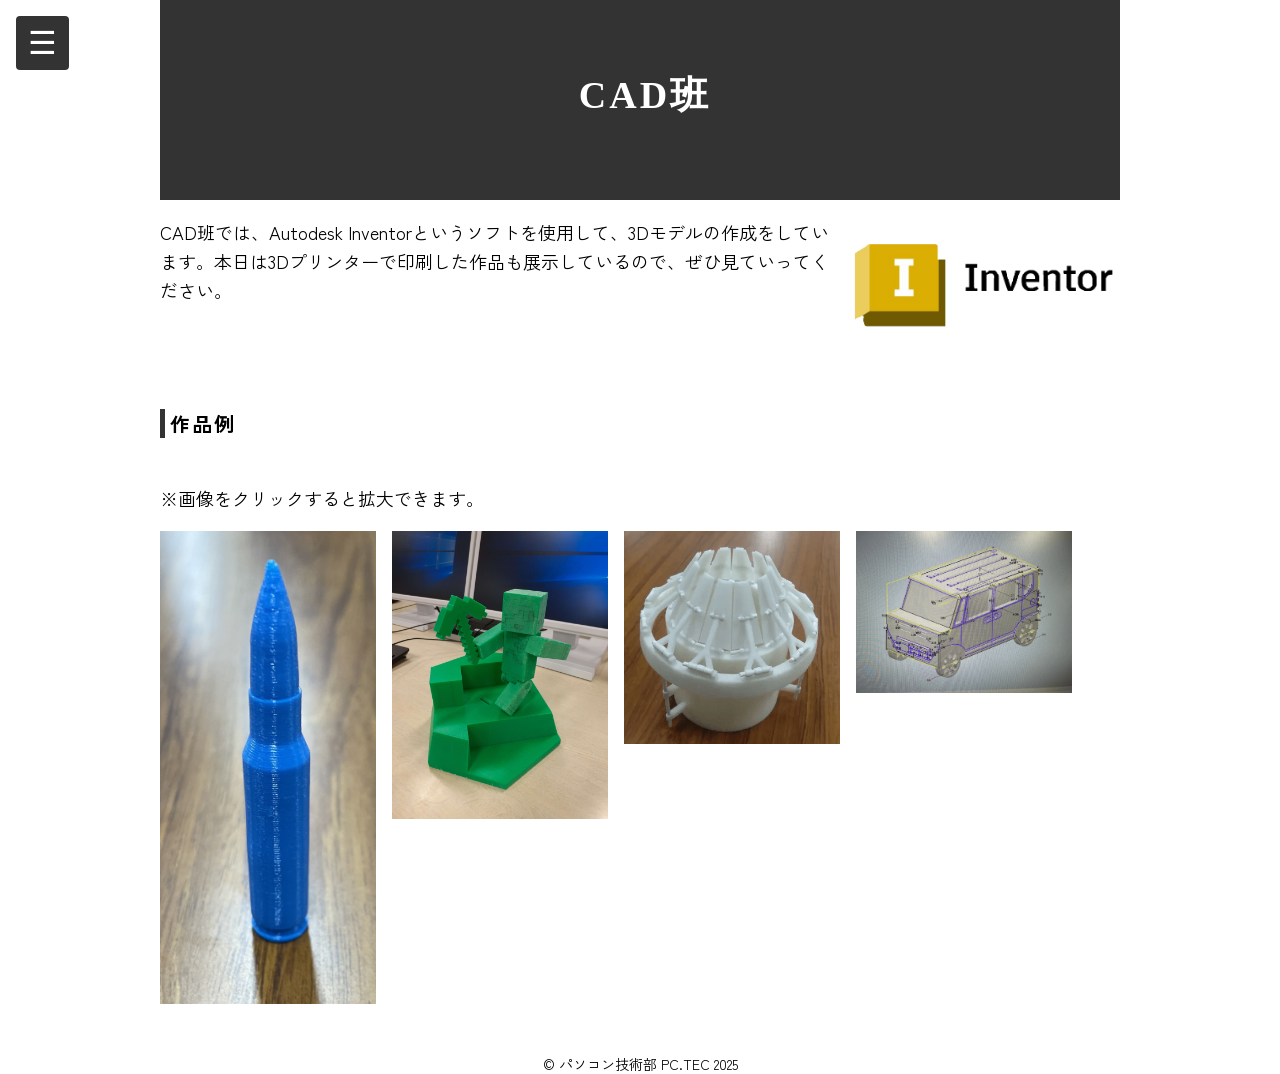
==== 3d_cad squad.html @ 846a269f "20250821,1609" ====
<!DOCTYPE html>


<head>
  <meta charset="UTF-8">
  <title>パソコン技術部</title>
  <link rel="stylesheet" href="./hey!.css">
  <meta name="viewport" content="width=device-width, initial-scale=1">

  <!--Google Fontsの呼び出しというかなんというか-->
  <link rel="preconnect" href="https://fonts.googleapis.com">
  <link rel="preconnect" href="https://fonts.gstatic.com" crossorigin>
  <link href="https://fonts.googleapis.com/css2?family=BIZ+UDPGothic&family=Bebas+Neue&family=Dancing+Script:wght@400..700&family=Zen+Kaku+Gothic+New&family=Zen+Old+Mincho&display=swap" rel="stylesheet">
</head>


<body>
  <div class="wrapper">
    <header class="header">
    <center><h1>CAD班</h1></center>
  </header>
    <button id="menu_button" class="menu_button">☰</button>
    <nav id="side_menu" class="side_menu">
    <ul>
      <li><a href="index.html">トップページ</a></li>
      <li><a href="game squad.html">ゲーム班</a></li>
      <li><a href="illust squad.html">イラスト班</a></li>
      <li><a href="3d_cad squad.html">CAD班</a></li>
      <li><a href="media squad.html">メディア班</a></li>
    </ul>
  </nav>
  <img src="Inventor_Logo.png" width="" class="logo">
  <p>CAD班では、Autodesk Inventorというソフトを使用して、3Dモデルの作成をしています。本日は3Dプリンターで印刷した作品も展示しているので、ぜひ見ていってください。
    <br>
    <br>
    <br>
    <h6>作品例</h6>
    <p>※画像をクリックすると拡大できます。</p>
    <div class="sakuhin">
      
      <br>
      <img src="cad1.jpg" class="sakuhin">
      <img src="cad2.jpg" class="sakuhin">
      <img src="cad3.png" class="sakuhin">
      <img src="cad8.png" class="sakuhin">
    </div>
  </p>
    
    <div id="kakudai" class="kakudai">
      <span class="close">&times;</span>
      <img class="kakudai-content" id="kakudai-img">
    </div>  

  <footer class="footer"><center>&copy; パソコン技術部 PC.TEC 2025</center></footer>

<script src="script.js"></script>
  </div>
  </body>
---- hey!.css ----
@charset "UTF-8";
  
  /* 基本設定 */
html {
	font-family: sans-serif;
}

html * {
	box-sizing: border-box;
}

/*フォントファイル（otf）埋め込み侍*/
@font-face {
  font-family: 'Makinas-4-Square';/*フォント名日本語OK*/
  src: url(Makinas-4-Square.otf);/*フォントファイルパス*/
}

/*Google Fonts使っちゃおっかなぁぁぁぁ*/
.biz-udpgothic-regular {
  font-family: "BIZ UDPGothic", sans-serif;
  font-weight: 400;
  font-style: normal;
}
.zen-kaku-gothic-new-regular {
  font-family: "Zen Kaku Gothic New", sans-serif;
  font-weight: 400;
  font-style: normal;
}
.zen-old-mincho-regular {
  font-family: "Zen Old Mincho", serif;
  font-weight: 400;
  font-style: normal;
}
.bebas-neue-regular {
  font-family: "Bebas Neue", sans-serif;
  font-weight: 400;
  font-style: normal;
}
/*Dancing Scriptのみ常にエラー起きるけど気にしなくていいです*/
.dancing-script-<uniquifier> {
  font-family: "Dancing Script", cursive;
  font-optical-sizing: auto;
  font-weight: <weight>;
  font-style: normal;
}


/*ここから先が本番*/

body {
  font-family: sans-serif;  
  
	margin:  0 0 0 0;
	color: #000;
  background-color: #fff;
}

.menu_button {
  position: fixed;
  top: 16px;
  left: 16px;
  z-index: 1001;
  background-color: #333;
  color: #fff;
  font-family: sans-serif;
  font-size: 32px;
  border: none;
  padding: 8px 12px;
  cursor: pointer;
  border-radius: 4px;
}

.side_menu{
  position: fixed;
  top: 0;
  left: -250px; /* 非表示 */
  width: 250px;
  height: 100%;
  background-color: #333;
  color: white;
  transition: left 0.3s ease;
  z-index: 1000;
  padding: 60px 16px 16px;
}

.side_menu ul {
  list-style: none;
  padding-left: 20px;
  margin: 0;
}

.side_menu li {
  margin: 50px 0;
}

.side_menu a {
  color: white;
  text-decoration: none;
  font-family: "Zen Kaku Gothic New";
  font-size: 18px;
  transition: background-color 0.3s ease, color 0.3s ease; /* ホバーした時のアニメーション！アニメーションって...ンフーンフフフフフ */
}

.side_menu a:hover {
  color: #000;
  background-color: #fff;
  font-weight: bold;
  font-size: 22px;
}

.side_menu.open {
  left: 0;
}

.header {
  width: auto;
  height: 200px;
  background-color: #333;
  color: white;
  padding: 40px 0; /* 少し大きめに */
}

.header h1 {
  font-family: "Zen Kaku Gothic New ";
  font-weight: bold;
  font-size: 38px;
  margin: 0 0 0 0;
  padding-top: 30px;
  color: white;
  letter-spacing: 3px;
}

.scroll_shiro {
  font-family: "Makinas-4-Square";
  font-size: 18px;
  font-weight: bold;
  font-style: italic;
  margin: 0 0 0 0;  
  padding-top: 300px;
  letter-spacing: 2px;
}

.shitayajirushi {
  font-family: "Makinas-4-Square";
  font-size: 18px;
  font-weight: bold;
  font-style: normal;
}

p,h1,h2,h3,h4,h5,h6 {
	margin-top: 10;
}
  
p {
  line-height: 1.6;
  font-size: 18px;
  font-family: "Zen Kaku Gothic New";
  font-style: normal;
  
}

.logo {
    float: right;
	max-width: 30%;
	height: auto;
	padding: 0 0 0 1em;		/* 文字と画像との余白 */
}

.sakuhin{
    font-family: "Zen Kaku Gothic New";
    color: #000;
    font-weight: bold;
	  max-width: 50%;
	  height: fit-content;
	  padding: 0 1em 1em 0;		/* 文字と画像との余白 */
    display: flex;

}

.kakudai{
  display: none;
  position: fixed;
  z-index: 2000; /* サイドメニューより上に表示 */
  left: 0;
  top: 0;
  width: 100%;
  height: 100%;
  background-color: rgba(0, 0, 0, 0.8);
  justify-content: center;
  align-items: center;
}

.kakudai-content{
  display: block;
  margin: auto;
  max-width: 90%;
  max-height: 80vh;
  border-radius: 10px;
  box-shadow: 0 0 10px #fff;
}

.kakudai.open{
  display: flex;
}

.close {
  position: absolute;
  top: 30px;
  right: 50px;
  color: #fff;
  font-size: 40px;
  font-weight: bold;
  cursor: pointer;
}

h6{
    font-family: "Zen Kaku Gothic New";
    font-size: 20px;
    font-weight: bold;
    letter-spacing: 2px;
    border-left: #333 solid 5px;
    padding-left: 5px;
}


h2{
    font-family: "Zen Kaku Gothic New";
    font-size: 20px;
    font-weight: bold;
    letter-spacing: 2px;
    border-left: #333 solid 5px;
    padding-left: 5px;
}

.pspr{
  float: right;
  max-width: 15%;
	height: auto;
	padding: 0 1em 1em 0;		/* 文字と画像との余白 */
  display: flex;
}

h1{
  font-size: 30px;
  color: #fff;
  font-weight: bold;
  margin-left: 0;
  
  padding-left: 10px;
  
  letter-spacing: 2px;
  
}

footer{
  font-size: 14px;
  font-family: "Zen Kaku Gothic New";
}

.container {
  max-width: 1200px;
  margin: 0 auto;
  padding: 16px;
}

.flex-box {
  display: flex;
  flex-wrap: wrap;
  gap: 16px;
}
.wrapper {
	margin:	0 auto 0 auto;		/* 余白（変えなくてよい） */
	max-width: 960px;		/* 最大表示幅（変えなくてよい） */
}
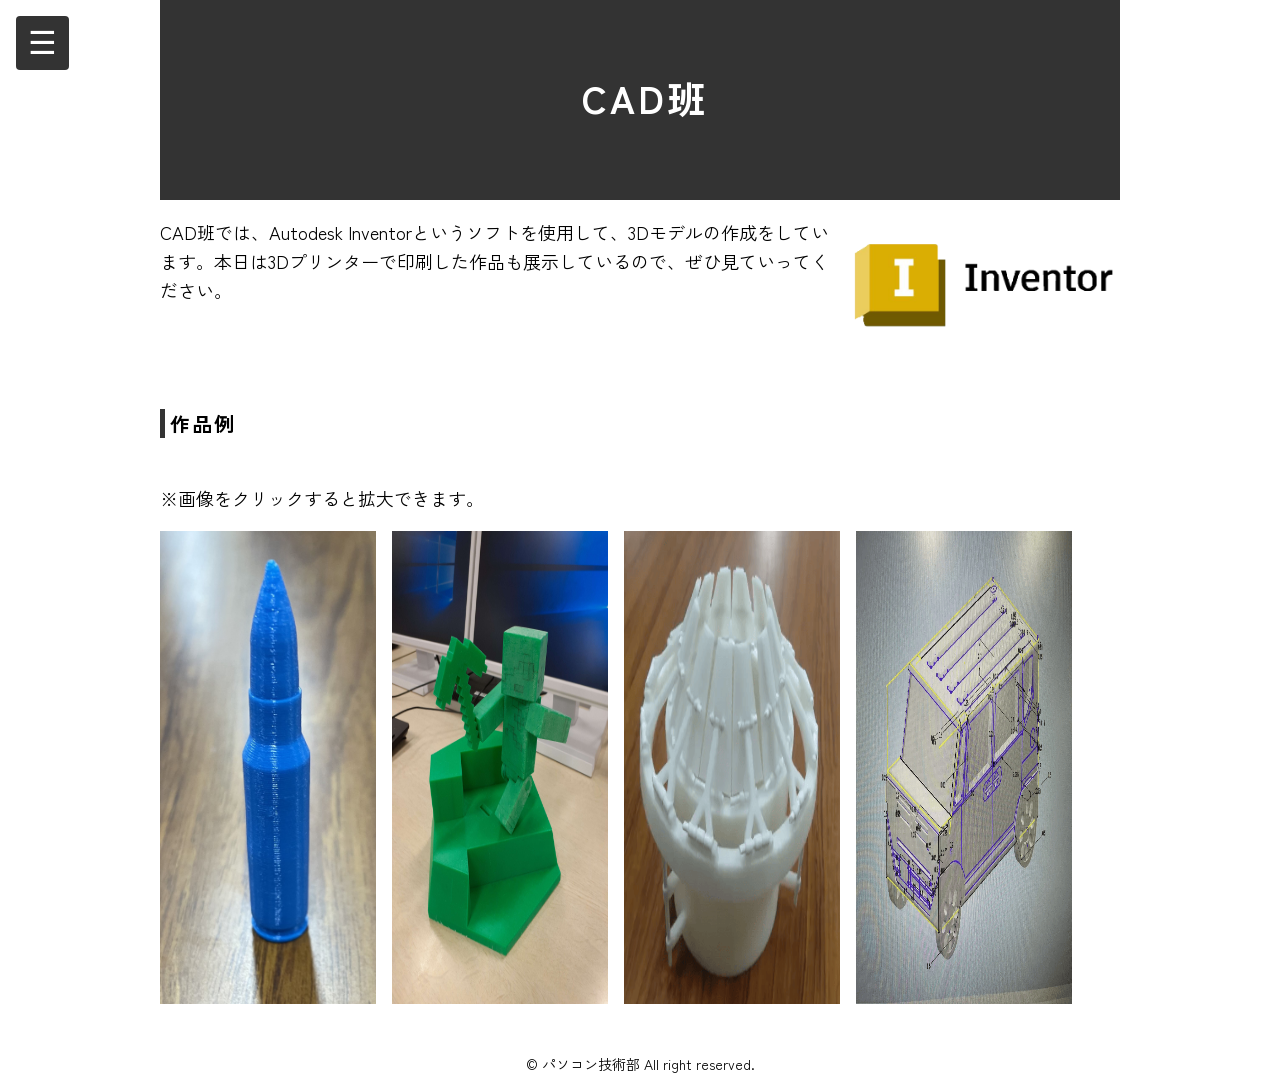
==== commit 9d3ca37a: "Update 3d_cad squad.html" ====
--- a/3d_cad squad.html
+++ b/3d_cad squad.html
@@ -3,7 +3,7 @@
 
 <head>
   <meta charset="UTF-8">
-  <title>パソコン技術部</title>
+  <title>CAD班 --パソコン技術部</title>
   <link rel="stylesheet" href="./hey!.css">
   <meta name="viewport" content="width=device-width, initial-scale=1">
 
@@ -51,8 +51,10 @@
       <img class="kakudai-content" id="kakudai-img">
     </div>  
 
-  <footer class="footer"><center>&copy; パソコン技術部 PC.TEC 2025</center></footer>
+  <footer class="footer"><center>&copy; パソコン技術部 All right reserved.</center></footer>
 
 <script src="script.js"></script>
   </div>
-  </body> +
+  </body> 
+
--- a/hey!.css
+++ b/hey!.css
@@ -121,7 +121,7 @@
 }
 
 .header h1 {
-  font-family: "Zen Kaku Gothic New ";
+  font-family: "Zen Kaku Gothic New";
   font-weight: bold;
   font-size: 38px;
   margin: 0 0 0 0;
@@ -171,7 +171,7 @@
     color: #000;
     font-weight: bold;
 	  max-width: 50%;
-	  height: fit-content;
+	  height: auto;
 	  padding: 0 1em 1em 0;		/* 文字と画像との余白 */
     display: flex;
 
@@ -245,7 +245,7 @@
   color: #fff;
   font-weight: bold;
   margin-left: 0;
-  
+  font-family:"Zen Kaku Gothic New";
   padding-left: 10px;
   
   letter-spacing: 2px;
@@ -271,4 +271,6 @@
 .wrapper {
 	margin:	0 auto 0 auto;		/* 余白（変えなくてよい） */
 	max-width: 960px;		/* 最大表示幅（変えなくてよい） */
-}+
+}
+
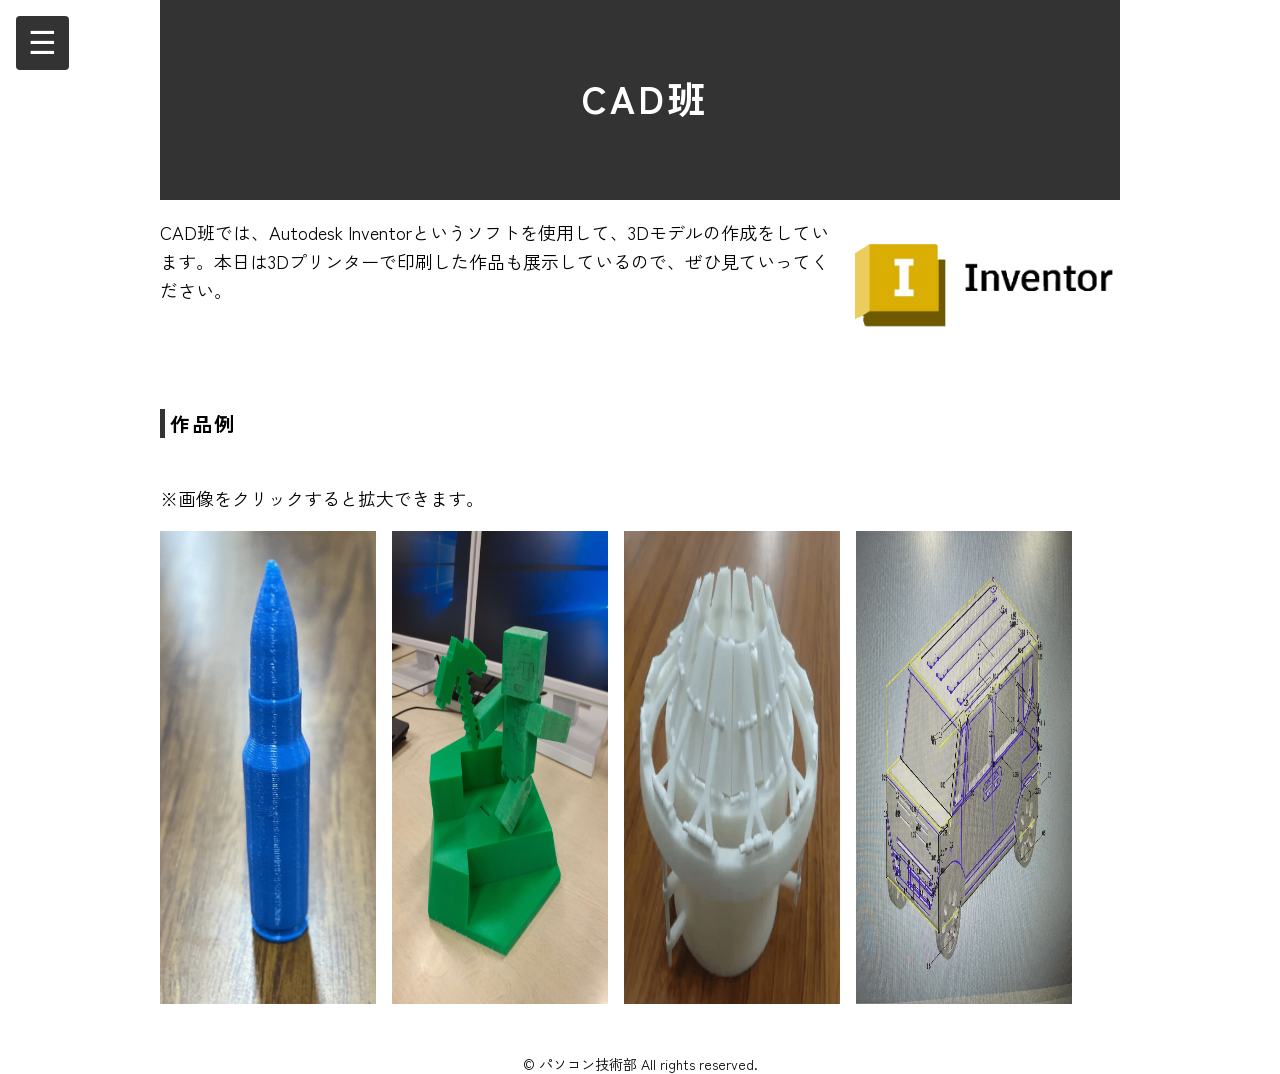
==== commit 2b7013ed: "Update 3d_cad squad.html" ====
--- a/3d_cad squad.html
+++ b/3d_cad squad.html
@@ -51,10 +51,11 @@
       <img class="kakudai-content" id="kakudai-img">
     </div>  
 
-  <footer class="footer"><center>&copy; パソコン技術部 All right reserved.</center></footer>
+  <footer class="footer"><center>&copy; パソコン技術部 All rights reserved.</center></footer>
 
 <script src="script.js"></script>
   </div>
 
   </body> 
 
+
